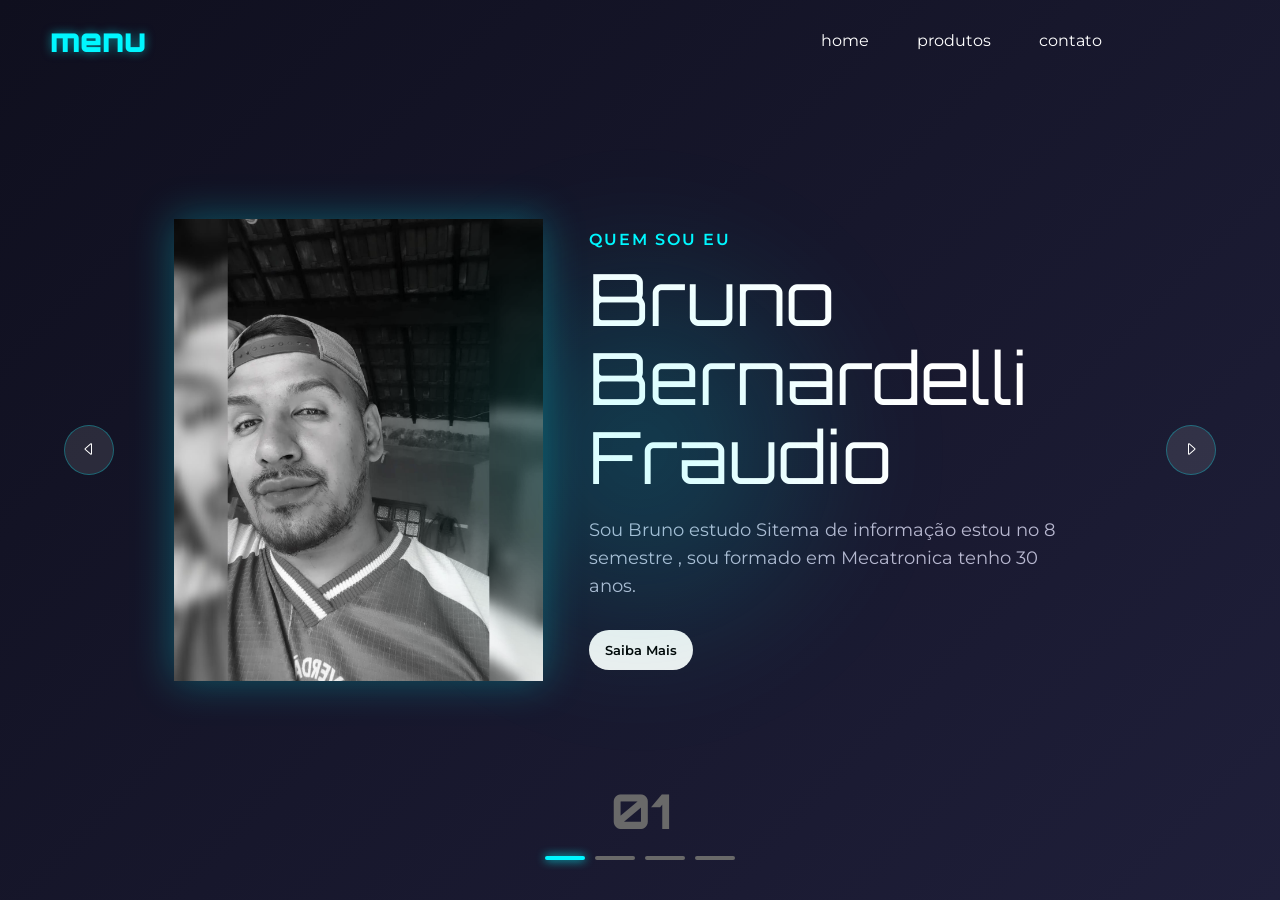
==== index.html @ 8a5fc953 "Atualiza portfolio" ====
<!DOCTYPE html>
<html lang="en">

<head>
    <meta charset="UTF-8">
    <link rel="preconnect" href="https://fonts.googleapis.com">
    <link rel="preconnect" href="https://fonts.gstatic.com" crossorigin>
    <link
        href="https://fonts.googleapis.com/css2?family=Montserrat:ital,wght@0,100..900;1,100..900&family=Orbitron:wght@400..900&display=swap"
        rel="stylesheet">
    <link rel="stylesheet" href="styles.css">
    <meta name="viewport" content="width=device-width, initial-scale=1.0">
    <title>Portiforio</title>
</head>

<body>

    <header>
        <div class="logo">menu</div>
        <nav>
            <ul>
                <li>home</li>
                <li>produtos</li>
                <li>contato</li>
            </ul>
        </nav>
    </header>

    <main class="container">
        <div class="list">
            <div class="item active">
                <div class="product-img">
                    <img src="./WhatsApp Image 2026-08-15 at 02.19.34.jpeg" alt="Eu">
                </div>
                <div class="content">
                    <p class="product-tag">Quem sou eu</p>
                    <p class="product-name">Bruno Bernardelli Fraudio</p>
                    <p class="description"> Sou Bruno estudo Sitema de informação estou no 8 semestre , sou formado em Mecatronica tenho 30 anos.</p>
                    <button class="btn">Saiba Mais </button>
                    </div>
                </div>
                <div class="item">
                    <div class="product-img">
                        <img src="./monkey_w5l6crq3.gif" alt="Trabalho">
                    </div>
                    <div class="content">
                    <p class="product-tag">Robo</p>
                    <p class="product-name">EL KAKO</p>
                    <p class="description"> Um robo pra destruir os inimigos </p>
                    <button class="btn">Saiba Mais </button>
                    </div>
                </div>
                <div class="item">
                    <div class="product-img">
                        <img src="./images.jpeg" alt="Neto">
                    </div>
                    <div class="content">
                    <p class="product-tag">chorando por nota</p>
                    <p class="product-name">Perdoa</p>
                    <p class="description"> Perdoa o Pai </p>
                    <button class="btn">Saiba Mais </button>
                    </div>
                </div>

                <div class="item">
                    <div class="product-img">
                        <img src="./WhatsApp Image 2026-08-15 at 02.19.34.jpeg" alt="Contato">
                    </div>
                    <div class="content">
                        <p class="product-tag">Contato</p>
                        <p class="product-name">Entre em contato</p>
                        <div class="contact-list">
                            <div class="contact-item">
                                <span>GitHub:</span>
                                <a href="https://github.com/Fraudi0" target="_blank" rel="noreferrer">https://github.com/Fraudi0</a>
                            </div>
                            <div class="contact-item">
                                <span>Email:</span>
                                <a href="mailto:Brunofraudio@gmail.com">Brunofraudio@gmail.com</a>
                            </div>
                        </div>
                        <p class="developed-by">Desenvolvido por [ Bruno B Fraudio ]</p>
                    </div>
                </div>
            </div>
        </div>

        <div class="arrows">
            <button class="arrow-btn" id="prev">
                <svg xmlns="http://www.w3.org/2000/svg" width="16" height="16" fill="#fff"
                    class="bi bi-caret-left" viewBox="0 0 16 16">
                    <path
                        d="M10 12.796V3.204L4.519 8zm-.659.753-5.48-4.796a1 1 0 0 1 0-1.506l5.48-4.796A1 1 0 0 1 11 3.204v9.592a1 1 0 0 1-1.659.753" />
                </svg></button>
            <button class="arrow-btn" id="next">
                <svg xmlns="http://www.w3.org/2000/svg" width="16" height="16" fill="#fff"
                    class="bi bi-caret-right" viewBox="0 0 16 16">
                    <path
                        d="M6 12.796V3.204L11.481 8zm.659.753 5.48-4.796a1 1 0 0 0 0-1.506L6.66 2.451C6.011 1.885 5 2.345 5 3.204v9.592a1 1 0 0 0 1.659.753" />
                </svg></button>
        </div>
        <div class="indicators">
            <div class="numbers">01</div>
            <div class="dots">
                <div class="dot active"></div>
                <div class="dot"></div>
                <div class="dot"></div>
                <div class="dot"></div>
            </div> 
        </div>
    </main>



</body>
<script src="scripts.js"></script>

</html>
---- styles.css ----
*{
    margin: 0;
    padding: 0;
    box-sizing: border-box;
    list-style: none;
    font-family: "Montserrat", sans-serif;
}
body {
    background-color: #0f0f1e;
    color: #ffff;
    font-size: 16px;
    overflow: hidden;
}

header {
    position: fixed;
    width: 90vw;
    top: 0;
    padding: 20px 50px;
    display: flex;
    justify-content: space-between;
    align-items: center;
    z-index: 3;
}
.logo{
    font-family:"Orbitron", sans-serif;;
    font-size: 2rem;
    font-weight: 900;
    color: #00f7ff;
    text-shadow: 0 0 10px rgba(0, 247, 255, 0.5);
}

header nav ul {
    display: flex;
    gap: 48px;
}

header nav ul li {
    cursor: pointer;
    position: relative;
    padding: 5px 0;
}

header nav ul li::after {
    content:'';
    position: absolute;
    left: 0;
    bottom: 0;
    width: 0;
    height: 2px;
    background-color: #00f7ff;
    transition: width 0.3s ease;
}

header nav ul li:hover::after {
    width: 100% ;
}

.container {
    height: 100vh;
    position: relative;
    background: linear-gradient(135deg, #0f0f1e 0%, #1f1f3a 100%);
    overflow: hidden;
}

.container::before {
    content: '';
    position: absolute;
    width: 500px;
    height: 500px;
    border-radius: 50%;
    background: radial-gradient(circle,rgba(0, 247, 255,0.2) 0%, rgba(15,15,30,0)70%);
    top: 50%;
    left: 50%;
    transform: translate(-50%, -50%);
    filter: blur(50px);
    z-index:1;
    animation: pulse 5s infinite alternate;
}

@keyframes pulse{
    0%{
        opacity: 0.5;
        transform: translate(-50%, -50%) scale(0.8);
    }
    100% {
        opacity: 1;
        transform: translate(-50%, -50%) scale(1.8);
    }
}

.list {
    width: 80%;
    height: 100% ;
    margin:  0 auto;
    position: relative;
}

.item {
    position: absolute;
    inset: 0;
    display: flex;
    justify-content: center;
    align-items: center;
    opacity: 0;
    pointer-events: none;
    transform: translateX(0);
    transition: opacity 5s ease;
}

.item.active {
    opacity: 1;
    pointer-events: auto;
    transform: translateX(0);
}

.product-img{
    width: 45%;
    height: 100%;
    display: flex;
    align-items:center ;
    justify-content: center;
    position: relative;
    z-index: 2;
    transform: translateX(0);
    opacity: 1;
    transition: transform 5s ease, opacity 5s ease;
}

.item.active .product-img {
    transform: translateX(0);
    opacity: 1;
}

.active .product-name{
    transform: translateX(0);
    opacity: 1;
}

.product-img img{
    max-width: 80%;
    max-height: 60%;
    filter: drop-shadow(0 0 20px rgba(0, 247, 255, 0.3));
}

.content{
    width: 55%;
    padding-right: 80px;
    display: flex;
    align-items: flex-start ;
    justify-content: center;
    z-index: 2;
    flex-direction: column;
}

.product-tag{
    font-size: 1rem;
    text-transform: uppercase;
    color: #00f7ff;
    font-weight: 600;
    letter-spacing: 2px;
    margin-bottom: 10px;
}
.product-name{
    font-size: 4.5rem;
    font-family: "Orbitron",sans-serif;
    line-height: 1.1;
    margin-bottom: 20px;
}


.description{
    font-size: 1.1rem;
    color:#b8b8d0;
    line-height: 1.6;
    margin-bottom: 30px;
    max-width: 600px;
}

.contact-list {
    display: flex;
    flex-direction: column;
    gap: 14px;
    margin-bottom: 24px;
    width: 100%;
}

.contact-item {
    display: flex;
    flex-direction: column;
    gap: 6px;
    color: #dfeaf7;
    font-size: 1rem;
}

.contact-item span {
    color: #00f7ff;
    font-weight: 700;
    letter-spacing: 1px;
    text-transform: uppercase;
    font-size: 0.75rem;
}

.contact-item a {
    color: #ffffff;
    text-decoration: none;
}

.contact-item a:hover {
    text-decoration: underline;
}

.developed-by {
    color: #dfeaf7;
    font-size: 0.9rem;
    margin-top: 10px;
}

.btn{
    padding: 12px 16px;
    background: linear-gradient(90deg, #00f7ff  #0066ff );
    border-radius: 30px;
    color: #000;
    font-weight: 600;
    cursor: pointer;
    border: none;
}
.arrows{
    position: absolute;
    width: 90%;
    display: flex;
    justify-content: space-between;
    top: 50%;
    left: 50%;
    transform: translate(-50%, -50%);
    z-index: 5;
}
.arrow-btn{
    width: 50px;
    height: 50px;
    border-radius: 50%;
    cursor: pointer;
    background-color: rgba(255, 255, 255, 0.1);
    border: 1px solid rgba(0, 247, 255, 0.3);
}
.arrow-btn:hover{
    background-color: rgba(0, 247, 255, 0.2);
    border: #00f7ff;
}

.indicators{
    position: absolute;
    bottom: 40px;
    left: 50%;
    transform: translateX(-50%);
    display: flex;
    flex-direction: column;
    align-items: center;
    gap: 15px;
    z-index: 5;
}
.numbers{
    font-family: "Orbitron", sans-serif;
    font-size: 3rem;
    font-weight: 800;
    color: #696969;
}

.dots{
    display: flex;
    gap: 10px;
}

.dot{
    width: 40px;
    height: 4px;
    border-radius: 4px;
    background-color: #696969;
    cursor: pointer;
}
.dot.active{
    background-color: #00f7ff;
    box-shadow: 0 0 10px #00f7ff;
}
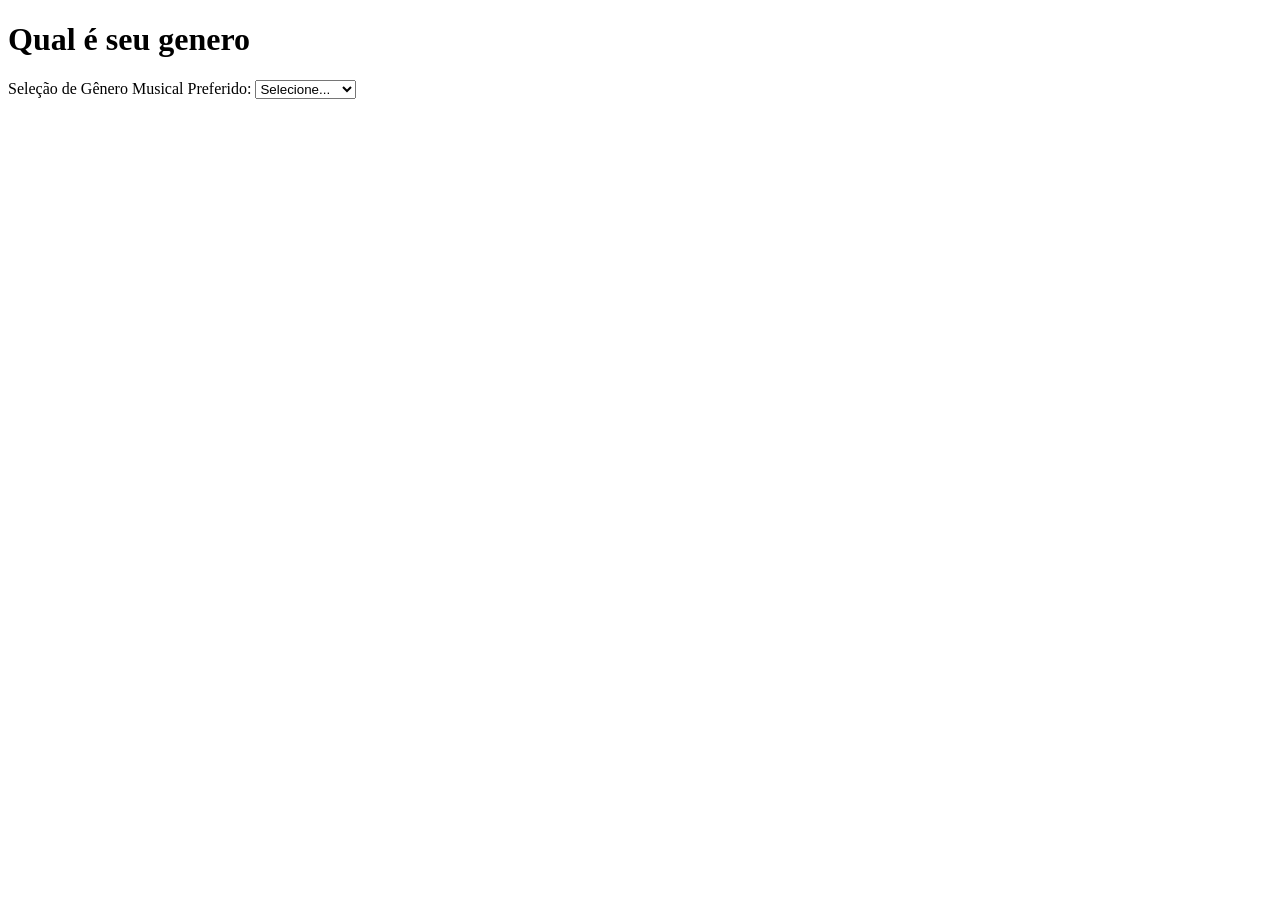
==== commit 985be7fa: "Add files via upload" ====
--- a/index.html
+++ b/index.html
@@ -1,118 +1,60 @@
-<!DOCTYPE html>
-<html lang="en">
-
-<head>
-    <meta charset="UTF-8">
-    <link rel="preconnect" href="https://fonts.googleapis.com">
-    <link rel="preconnect" href="https://fonts.gstatic.com" crossorigin>
-    <link
-        href="https://fonts.googleapis.com/css2?family=Montserrat:ital,wght@0,100..900;1,100..900&family=Orbitron:wght@400..900&display=swap"
-        rel="stylesheet">
-    <link rel="stylesheet" href="styles.css">
-    <meta name="viewport" content="width=device-width, initial-scale=1.0">
-    <title>Portiforio</title>
-</head>
-
-<body>
-
-    <header>
-        <div class="logo">menu</div>
-        <nav>
-            <ul>
-                <li>home</li>
-                <li>produtos</li>
-                <li>contato</li>
-            </ul>
-        </nav>
-    </header>
-
-    <main class="container">
-        <div class="list">
-            <div class="item active">
-                <div class="product-img">
-                    <img src="./WhatsApp Image 2026-08-15 at 02.19.34.jpeg" alt="Eu">
-                </div>
-                <div class="content">
-                    <p class="product-tag">Quem sou eu</p>
-                    <p class="product-name">Bruno Bernardelli Fraudio</p>
-                    <p class="description"> Sou Bruno estudo Sitema de informação estou no 8 semestre , sou formado em Mecatronica tenho 30 anos.</p>
-                    <button class="btn">Saiba Mais </button>
-                    </div>
-                </div>
-                <div class="item">
-                    <div class="product-img">
-                        <img src="./monkey_w5l6crq3.gif" alt="Trabalho">
-                    </div>
-                    <div class="content">
-                    <p class="product-tag">Robo</p>
-                    <p class="product-name">EL KAKO</p>
-                    <p class="description"> Um robo pra destruir os inimigos </p>
-                    <button class="btn">Saiba Mais </button>
-                    </div>
-                </div>
-                <div class="item">
-                    <div class="product-img">
-                        <img src="./images.jpeg" alt="Neto">
-                    </div>
-                    <div class="content">
-                    <p class="product-tag">chorando por nota</p>
-                    <p class="product-name">Perdoa</p>
-                    <p class="description"> Perdoa o Pai </p>
-                    <button class="btn">Saiba Mais </button>
-                    </div>
-                </div>
-
-                <div class="item">
-                    <div class="product-img">
-                        <img src="./WhatsApp Image 2026-08-15 at 02.19.34.jpeg" alt="Contato">
-                    </div>
-                    <div class="content">
-                        <p class="product-tag">Contato</p>
-                        <p class="product-name">Entre em contato</p>
-                        <div class="contact-list">
-                            <div class="contact-item">
-                                <span>GitHub:</span>
-                                <a href="https://github.com/Fraudi0" target="_blank" rel="noreferrer">https://github.com/Fraudi0</a>
-                            </div>
-                            <div class="contact-item">
-                                <span>Email:</span>
-                                <a href="mailto:Brunofraudio@gmail.com">Brunofraudio@gmail.com</a>
-                            </div>
-                        </div>
-                        <p class="developed-by">Desenvolvido por [ Bruno B Fraudio ]</p>
-                    </div>
-                </div>
-            </div>
-        </div>
-
-        <div class="arrows">
-            <button class="arrow-btn" id="prev">
-                <svg xmlns="http://www.w3.org/2000/svg" width="16" height="16" fill="#fff"
-                    class="bi bi-caret-left" viewBox="0 0 16 16">
-                    <path
-                        d="M10 12.796V3.204L4.519 8zm-.659.753-5.48-4.796a1 1 0 0 1 0-1.506l5.48-4.796A1 1 0 0 1 11 3.204v9.592a1 1 0 0 1-1.659.753" />
-                </svg></button>
-            <button class="arrow-btn" id="next">
-                <svg xmlns="http://www.w3.org/2000/svg" width="16" height="16" fill="#fff"
-                    class="bi bi-caret-right" viewBox="0 0 16 16">
-                    <path
-                        d="M6 12.796V3.204L11.481 8zm.659.753 5.48-4.796a1 1 0 0 0 0-1.506L6.66 2.451C6.011 1.885 5 2.345 5 3.204v9.592a1 1 0 0 0 1.659.753" />
-                </svg></button>
-        </div>
-        <div class="indicators">
-            <div class="numbers">01</div>
-            <div class="dots">
-                <div class="dot active"></div>
-                <div class="dot"></div>
-                <div class="dot"></div>
-                <div class="dot"></div>
-            </div> 
-        </div>
-    </main>
-
-
-
-</body>
-<script src="scripts.js"></script>
-
+<!DOCTYPE html>
+<html lang="en">
+<head>
+    <link rel="stylesheet" href="style.css">
+    <meta charset="UTF-8">
+    <meta name="viewport" content="width=device-width, initial-scale=1.0">
+    <title>Rock Rio </title>
+</head>
+<body>
+
+    <h1>Qual é seu genero</h1>
+<label for="estilos">Seleção de Gênero Musical Preferido:</label>
+  <select id="estilos" onchange="verificarMusica()">
+    <option value="">Selecione...</option>
+    <option value="1">1 - Rock</option>
+    <option value="2">2 - Pop</option>
+    <option value="3">3 - Hip hop</option>
+    <option value="4">4 - Eletronica</option>
+    <option value="5">5 - jazz</option>
+    <option value="6">6 - Classica</option>
+    <option value="7">7 - Brega</option>
+  </select>
+
+  <p id="resultado"></p>
+
+  <script>
+    function verificarMusica() {
+      const valor = document.getElementById('estilos').value;
+      const res = document.getElementById('resultado');
+ 
+      switch (valor) {
+        case '1':
+          res.textContent = 'Lugar certo!';
+          break;
+        case '2':
+          res.textContent = 'Nem sabe Portugues ';
+          break;
+        case '3':
+          res.textContent = 'Se sentindo Negão neh';
+          break;
+        case '4':
+          res.textContent = 'Quer usar um doce neh ';
+          break;
+        case '5':
+          res.textContent = 'Não exite pessoas que escuta esse genero';
+          break;
+        case '6':
+          res.textContent = 'Não exite no Brasil';
+          break;  
+        case '7':
+          res.textContent = 'Curti uam vaquejada me chama ';
+          break;  
+        default:
+          res.textContent = 'Por favor, escolha um estilo válido.';
+      }
+    }
+  </script>
+
+</body>
 </html>
